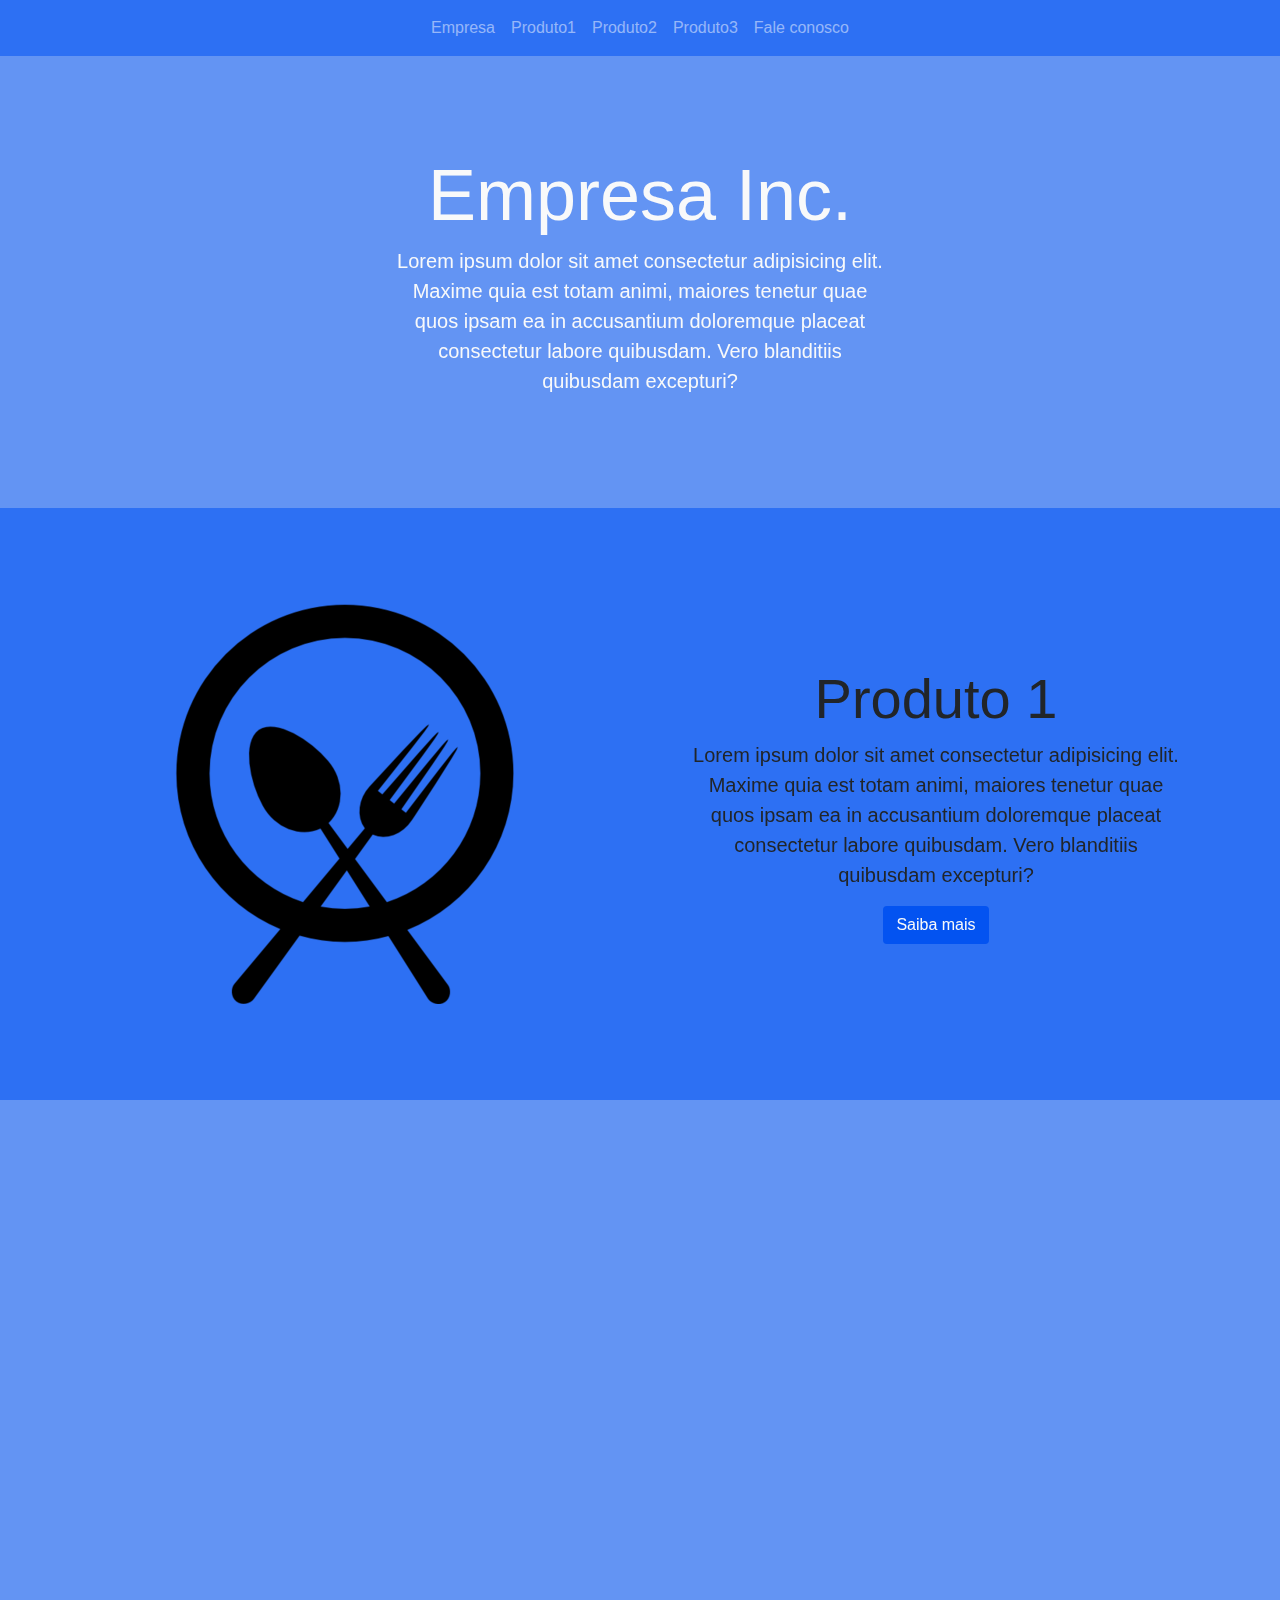
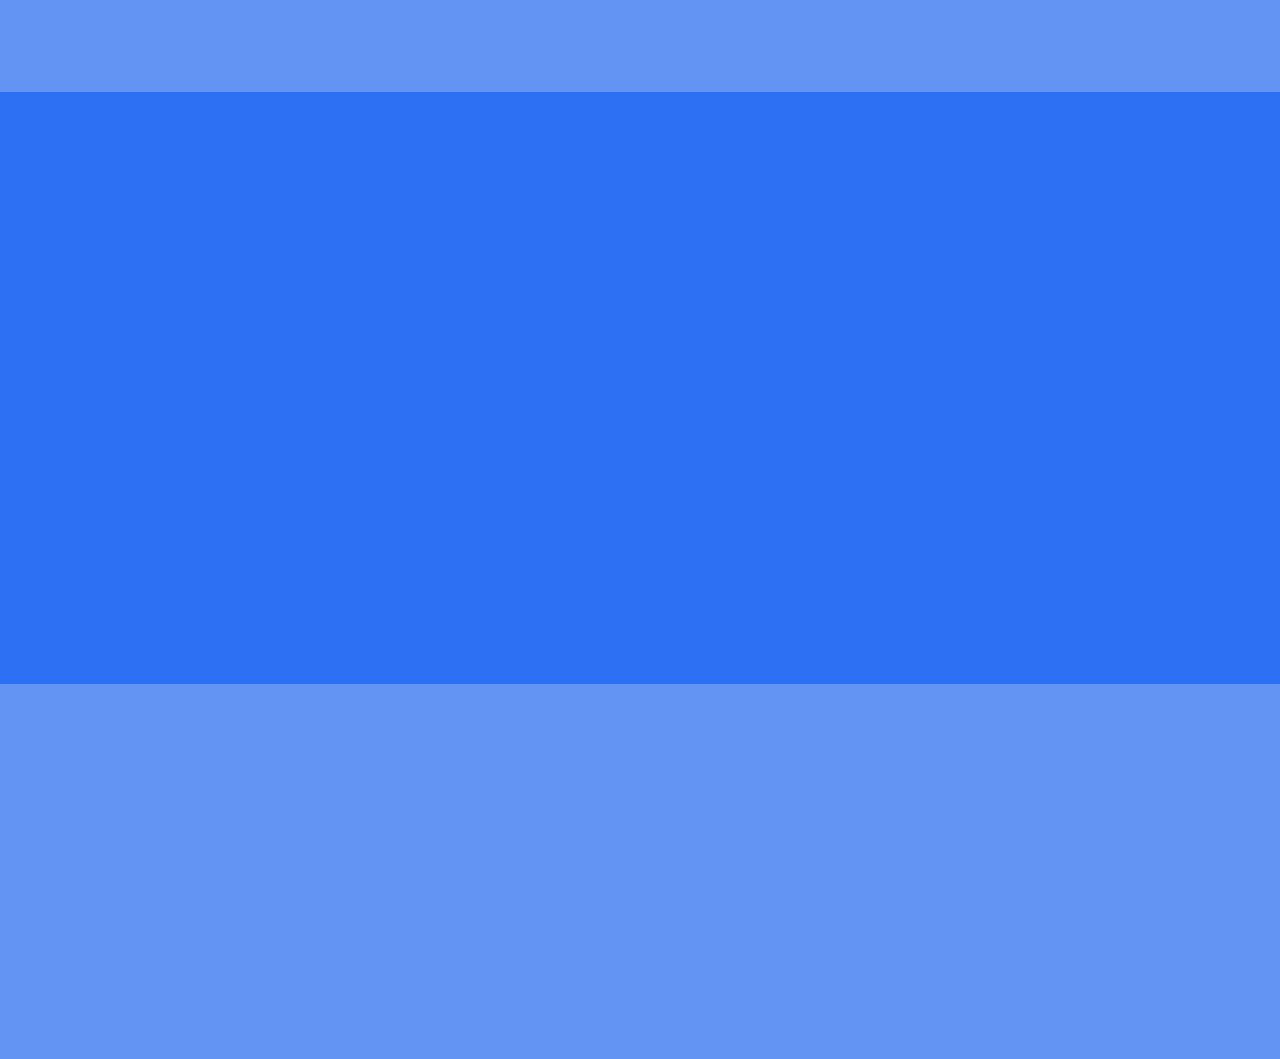
==== index.html @ 60d7c310 "Commit Inicial" ====
<!DOCTYPE html>
<html lang="pt-br">

<head>
    <meta charset="UTF-8">
    <meta name="viewport" content="width=device-width, initial-scale=1.0">
    <link rel="stylesheet" href="css/bootstrap.min.css">
    <link rel="stylesheet" href="https://unpkg.com/aos@2.3.1/dist/aos.css">
    <link rel="stylesheet" href="css/style.css">
    <title>Empresa</title>
</head>

<body class="bg1">
    <nav class="navbar navbar-expand-lg navbar-dark sticky-top">
        <button class="navbar-toggler" type="button" data-toggle="collapse" data-target="#navbarNav"
            aria-controls="navbarNav" aria-expanded="false" aria-label="Toggle navigation">
            <span class="navbar-toggler-icon"></span>
        </button>

        <div class="navbar-collapse collapse" id="navbarNav">
            <ul class="navbar-nav mx-auto">
                <li class="nav-item">
                    <a class="nav-link" href="#empresa">Empresa</a>
                </li>
                <li class="nav-item">
                    <a class="nav-link" href="#produto1">Produto1</a>
                </li>
                <li class="nav-item">
                    <a class="nav-link" href="#produto2">Produto2</a>
                </li>
                <li class="nav-item">
                    <a class="nav-link" href="#produto3">Produto3</a>
                </li>
                <li class="nav-item">
                    <a class="nav-link" href="#contato">Fale conosco</a>
                </li>
            </ul>
        </div>
    </nav>

    <header>
        <div id="empresa" class="container-fluid">
            <div class="row bg3 align-items-center p-3 p-md-5">
                <div data-aos="fade-up" data-aos-delay="200" class="col-md-6 text-center mx-auto p-3 p-md-5">
                    <h2 class="display-3 text-light">Empresa Inc.</h2>

                    <p class="lead font-weight-normal text-light">Lorem ipsum dolor sit amet consectetur adipisicing
                        elit. Maxime
                        quia est totam animi, maiores tenetur quae quos ipsam ea in accusantium doloremque placeat
                        consectetur labore quibusdam. Vero blanditiis quibusdam excepturi?</p>
                </div>
            </div>
        </div>
    </header>

    <main>
        <section id="produto1">
            <div class="container-fluid">
                <div class="row bg4 align-items-center p-3 p-md-5">
                    <div data-aos="zoom-in-right" data-aos-delay="200" class="col-12 col-md-6 text-center mx-auto p-3 p-md-5">
                        <picture class="">
                            <img src="img/food.png" class="img-fluid" alt="">
                        </picture>
                    </div>
                    <div data-aos="fade-left" data-aos-delay="200" class="col-12 col-md-6 text-center mx-auto p-3 p-md-5">
                        <h2 class="display-4 font-weight-normal">Produto 1</h2>

                        <p class="lead font-weight-light">Lorem ipsum dolor sit amet consectetur adipisicing
                            elit. Maxime
                            quia est totam animi, maiores tenetur quae quos ipsam ea in accusantium doloremque placeat
                            consectetur labore quibusdam. Vero blanditiis quibusdam excepturi?</p>

                        <button class="btn btn-blue text-light">
                            Saiba mais
                        </button>
                    </div>
                </div>
            </div>
        </section>
        <section id="produto2">
            <div class="container-fluid">
                <div class="row bg3 align-items-center p-3 p-md-5">
                    <div data-aos="fade-right" data-aos-delay="200" class="col-12 col-md-6 text-center mx-auto p-3 p-md-5">
                        <h2 class="display-4 font-weight-normal">Produto 2</h2>

                        <p class="lead font-weight-light">Lorem ipsum dolor sit amet consectetur adipisicing
                            elit. Maxime
                            quia est totam animi, maiores tenetur quae quos ipsam ea in accusantium doloremque placeat
                            consectetur labore quibusdam. Vero blanditiis quibusdam excepturi?</p>

                        <button class="btn btn-blue text-light">
                            Saiba mais
                        </button>
                    </div>
                    <div data-aos="zoom-in-left" data-aos-delay="200" class="col-12 col-md-6 text-center mx-auto p-3 p-md-5">
                        <picture>
                            <img src="img/garrafa_vetor.png" class="img-fluid" alt="">
                        </picture>
                    </div>
                </div>
            </div>
        </section>
        <section id="produto3">
            <div class="container-fluid">
                <div class="row bg4 align-items-center p-3 p-md-5">
                    <div data-aos="zoom-in-right" data-aos-delay="200" class="col-12 col-md-6 text-center mx-auto p-3 p-md-5">
                        <picture>
                            <img src="img/chef.png" class="img-fluid" alt="">
                        </picture>
                    </div>
                    <div data-aos="fade-left" data-aos-delay="200" class="col-12 col-md-6 text-center mx-auto p-3 p-md-5">
                        <h2 class="display-4 font-weight-normal">Produto 3</h2>

                        <p class="lead font-weight-light">Lorem ipsum dolor sit amet consectetur adipisicing
                            elit. Maxime
                            quia est totam animi, maiores tenetur quae quos ipsam ea in accusantium doloremque placeat
                            consectetur labore quibusdam. Vero blanditiis quibusdam excepturi?</p>
                        <button class="btn btn-blue text-light">
                            Saiba mais
                        </button>

                    </div>
                </div>
            </div>
        </section>
    </main>

    <footer>
        <div id="contato" class="container-fluid">
            <div class="row bg3 align-items-center p-3 p-md-5">
                <div data-aos="fade-down" data-aos-delay="200" class="col-md-6 text-center mx-auto p-3 p-md-5">
                    <h2 class="display-3">Fale conosco</h2>
                    
                    <div class="row mt-3 justify-content-center">
                        <img class="mr-3" src="img/email_ico.png" alt="">
                        <h5>
                            Email: empresa.inc@empresa.com
                        <h5>
                    </div>

                    <div class="row mt-3 justify-content-center">
                        <img class="mr-3" src="img/telefone_ico.png" alt="">
                        <h5>
                            Telefone: (00) 90000-0000
                        <h5>
                    </div>                    

                </div>
            </div>
        </div>
    </footer>
    <!--Javascript-->
    <script src="js/jquery-3.5.1.min.js"></script>
    <script src="https://cdnjs.cloudflare.com/ajax/libs/popper.js/1.14.7/umd/popper.min.js"></script>
    <script src="https://unpkg.com/aos@2.3.1/dist/aos.js"></script>
    <script src="js/init.js"></script>
    <script src="js/bootstrap.bundle.min.js"></script>

</body>

</html>
---- css/style.css ----
body{
    background-color: #F3F7FE;
}

.navbar {
    background-color: #2D70F3;
}

.btn-blue {
    background-color: #0353F1;
}

.btn-blue:hover {
    background-color: #9EBCF6;
}

.bg1{
    background-color: #F3F7FE;
}

.bg2{
    background-color: #9EBCF6;
}

.bg3{
    background-color: #6394F3;
}

.bg4{
    background-color: #2D70F3;
}

.bg5{
    background-color: #0353F1;
}
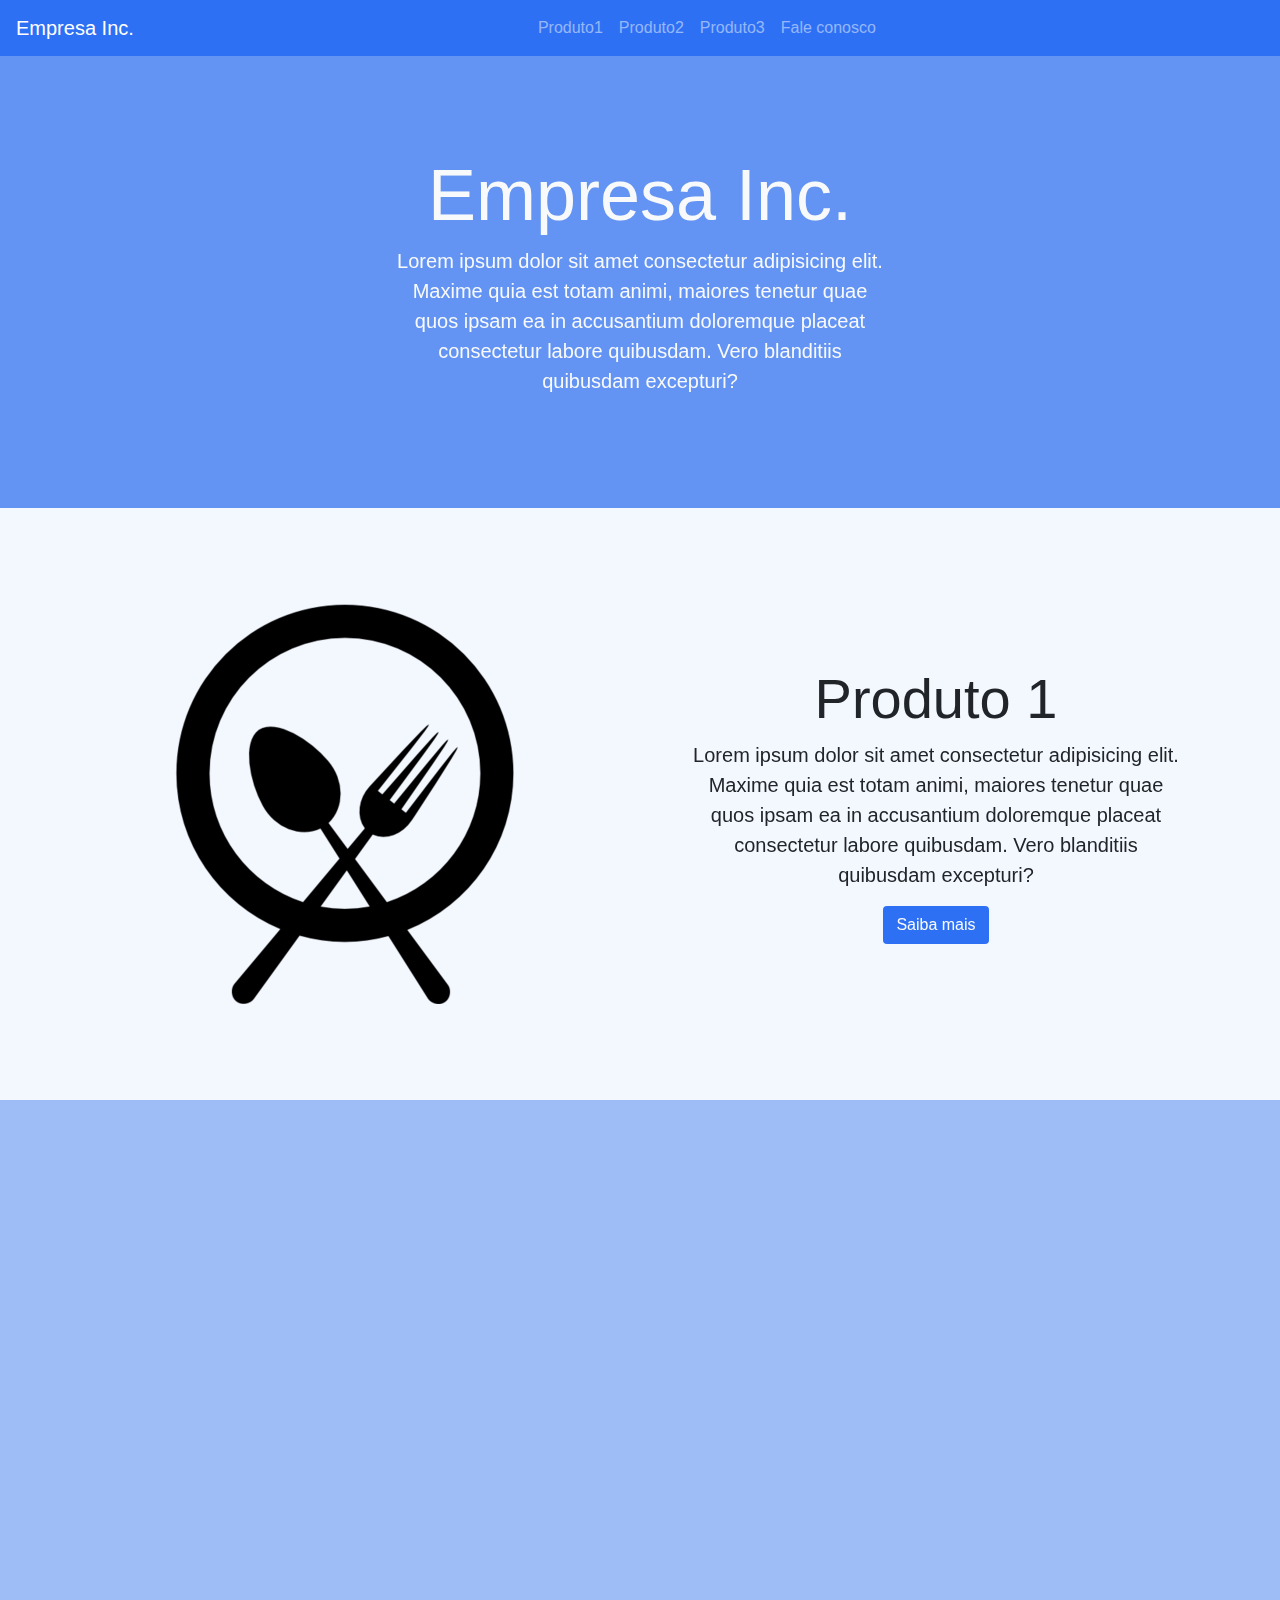
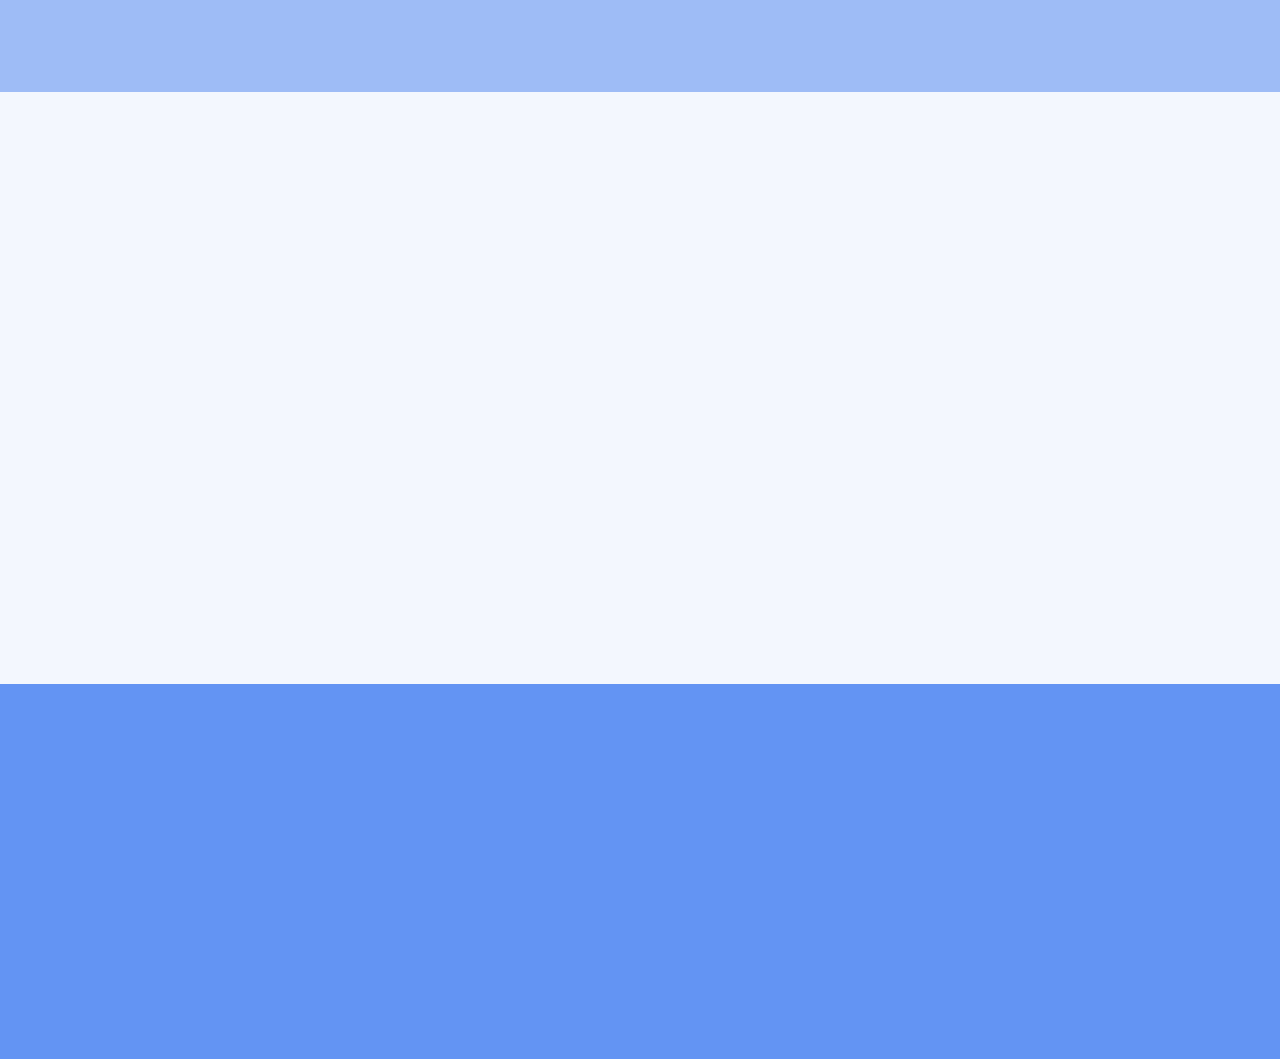
==== commit db61eca5: "Inserindo Modal, ajustando cores de background e corrigindo bugs de layout" ====
--- a/index.html
+++ b/index.html
@@ -12,16 +12,14 @@
 
 <body class="bg1">
     <nav class="navbar navbar-expand-lg navbar-dark sticky-top">
+        <a class="navbar-brand" href="#empresa">Empresa Inc.</a>
         <button class="navbar-toggler" type="button" data-toggle="collapse" data-target="#navbarNav"
             aria-controls="navbarNav" aria-expanded="false" aria-label="Toggle navigation">
             <span class="navbar-toggler-icon"></span>
         </button>
 
-        <div class="navbar-collapse collapse" id="navbarNav">
+        <div class="navbar-collapse collapse align-items-center" id="navbarNav">
             <ul class="navbar-nav mx-auto">
-                <li class="nav-item">
-                    <a class="nav-link" href="#empresa">Empresa</a>
-                </li>
                 <li class="nav-item">
                     <a class="nav-link" href="#produto1">Produto1</a>
                 </li>
@@ -41,10 +39,12 @@
     <header>
         <div id="empresa" class="container-fluid">
             <div class="row bg3 align-items-center p-3 p-md-5">
-                <div data-aos="fade-up" data-aos-delay="200" class="col-md-6 text-center mx-auto p-3 p-md-5">
+                <div data-aos="flip-up" data-aos-delay="200" data-aos-duration="600"
+                    class="col-md-6 text-center mx-auto p-3 p-md-5">
                     <h2 class="display-3 text-light">Empresa Inc.</h2>
 
-                    <p class="lead font-weight-normal text-light">Lorem ipsum dolor sit amet consectetur adipisicing
+                    <p class="lead font-weight-normal text-light">Lorem ipsum
+                        dolor sit amet consectetur adipisicing
                         elit. Maxime
                         quia est totam animi, maiores tenetur quae quos ipsam ea in accusantium doloremque placeat
                         consectetur labore quibusdam. Vero blanditiis quibusdam excepturi?</p>
@@ -56,13 +56,13 @@
     <main>
         <section id="produto1">
             <div class="container-fluid">
-                <div class="row bg4 align-items-center p-3 p-md-5">
-                    <div data-aos="zoom-in-right" data-aos-delay="200" class="col-12 col-md-6 text-center mx-auto p-3 p-md-5">
-                        <picture class="">
-                            <img src="img/food.png" class="img-fluid" alt="">
-                        </picture>
-                    </div>
-                    <div data-aos="fade-left" data-aos-delay="200" class="col-12 col-md-6 text-center mx-auto p-3 p-md-5">
+                <div class="row align-items-center p-3 p-md-5">
+                    <div data-aos="fade-down" data-aos-delay="200" data-aos-duration="600"
+                        class="col-10 col-md-6 text-center mx-auto p-3 p-md-5">
+                        <img src="img/food.png" class="img-fluid" alt="">
+                    </div>
+                    <div data-aos="fade-up" data-aos-delay="300" data-aos-duration="600"
+                        class="col-10 col-md-6 text-center mx-auto p-3 p-md-5">
                         <h2 class="display-4 font-weight-normal">Produto 1</h2>
 
                         <p class="lead font-weight-light">Lorem ipsum dolor sit amet consectetur adipisicing
@@ -70,17 +70,80 @@
                             quia est totam animi, maiores tenetur quae quos ipsam ea in accusantium doloremque placeat
                             consectetur labore quibusdam. Vero blanditiis quibusdam excepturi?</p>
 
-                        <button class="btn btn-blue text-light">
+                        <button class="btn btn-blue text-light" data-toggle="modal" data-target="#modalProduto1">
                             Saiba mais
                         </button>
+                    </div>
+                </div>
+            </div>
+            <!-- Modal Produto 1 -->
+            <div class="modal fade" id="modalProduto1" tabindex="-1" role="dialog" aria-labelledby="Produto1"
+                aria-hidden="true">
+                <div class="modal-dialog modal-lg modal-dialog-centered modal-dialog-scrollable">
+                    <div class="modal-content">
+                        <div class="modal-header justify-content-center">
+                            <h3 class=" display-4 modal-title">Produto 1</h5>
+                        </div>
+                        <div class="modal-body justify-content-center text-center mx-auto p-3">
+                            <img src="img/food.png" alt="" class="img-fluid pb-5">
+                            <p class="lead font-weight-light">Lorem ipsum dolor sit amet consectetur, adipisicing elit.
+                                Illo voluptates asperiores illum nihil, quam eius quia officia mollitia sit
+                                perspiciatis! Reprehenderit soluta tenetur praesentium! Necessitatibus dignissimos nisi
+                                illum iure adipisci.</p>
+
+                            <p class="lead font-weight-light">Lorem ipsum dolor sit amet consectetur, adipisicing elit.
+                                Illo voluptates asperiores illum nihil, quam eius quia officia mollitia sit
+                                perspiciatis! Reprehenderit soluta tenetur praesentium! Necessitatibus dignissimos nisi
+                                illum iure adipisci.</p>
+
+                            <div id="carouselProd1" class="carousel slide m-5" data-ride="carousel">
+                                <div class="carousel-inner">
+                                    <div class="carousel-item active">
+                                        <img src="img/food.png" class="img-fluid center-block" alt="...">
+                                    </div>
+                                    <div class="carousel-item">
+                                        <img src="img/food.png" class="img-fluid center-block" alt="...">
+                                    </div>
+                                    <div class="carousel-item">
+                                        <img src="img/food.png" class="img-fluid center-block" alt="...">
+                                    </div>
+                                </div>
+                                <a class="carousel-control-prev" href="#carouselProd1" role="button" data-slide="prev">
+                                    <span class="carousel-control-prev-icon" aria-hidden="true"></span>
+                                    <span class="sr-only">Previous</span>
+                                </a>
+                                <a class="carousel-control-next" href="#carouselProd1" role="button" data-slide="next">
+                                    <span class="carousel-control-next-icon" aria-hidden="true"></span>
+                                    <span class="sr-only">Next</span>
+                                </a>
+                            </div>
+
+                            <p class="lead font-weight-light">Lorem ipsum dolor sit amet consectetur, adipisicing elit.
+                                Illo voluptates asperiores illum nihil, quam eius quia officia mollitia sit
+                                perspiciatis! Reprehenderit soluta tenetur praesentium! Necessitatibus dignissimos nisi
+                                illum iure adipisci.</p>
+
+                            <p class="lead font-weight-light">Lorem ipsum dolor sit amet consectetur, adipisicing elit.
+                                Illo voluptates asperiores illum nihil, quam eius quia officia mollitia sit
+                                perspiciatis! Reprehenderit soluta tenetur praesentium! Necessitatibus dignissimos nisi
+                                illum iure adipisci.</p>
+
+                            <button type="button" class="btn btn-secondary" data-dismiss="modal">Fechar</button>
+
+                        </div>
                     </div>
                 </div>
             </div>
         </section>
         <section id="produto2">
             <div class="container-fluid">
-                <div class="row bg3 align-items-center p-3 p-md-5">
-                    <div data-aos="fade-right" data-aos-delay="200" class="col-12 col-md-6 text-center mx-auto p-3 p-md-5">
+                <div class="row bg2 align-items-center p-3 p-md-5">
+                    <div data-aos="fade-down" data-aos-delay="300" data-aos-duration="600"
+                        class="col-10 col-md-6 text-center mx-auto p-3 p-md-5 order-md-2">
+                        <img src="img/garrafa_vetor.png" class="img-fluid" alt="">
+                    </div>
+                    <div data-aos="fade-up" data-aos-delay="300" data-aos-duration="600"
+                        class="col-10 col-md-6 text-center mx-auto p-3 p-md-5 order-md-1">
                         <h2 class="display-4 font-weight-normal">Produto 2</h2>
 
                         <p class="lead font-weight-light">Lorem ipsum dolor sit amet consectetur adipisicing
@@ -88,62 +151,173 @@
                             quia est totam animi, maiores tenetur quae quos ipsam ea in accusantium doloremque placeat
                             consectetur labore quibusdam. Vero blanditiis quibusdam excepturi?</p>
 
-                        <button class="btn btn-blue text-light">
+                        <button class="btn btn-blue text-light" data-toggle="modal" data-target="#modalProduto2">
                             Saiba mais
                         </button>
                     </div>
-                    <div data-aos="zoom-in-left" data-aos-delay="200" class="col-12 col-md-6 text-center mx-auto p-3 p-md-5">
-                        <picture>
-                            <img src="img/garrafa_vetor.png" class="img-fluid" alt="">
-                        </picture>
+                </div>
+            </div>
+            <!-- Modal Produto 2 -->
+            <div class="modal fade" id="modalProduto2" tabindex="-1" role="dialog" aria-labelledby="Produto2"
+                aria-hidden="true">
+                <div class="modal-dialog modal-lg modal-dialog-centered modal-dialog-scrollable">
+                    <div class="modal-content">
+                        <div class="modal-header justify-content-center">
+                            <h3 class=" display-4 modal-title">Produto 2</h5>
+                        </div>
+                        <div class="modal-body justify-content-center text-center mx-auto p-3">
+                            <img src="img/garrafa_vetor.png" alt="" class="img-fluid pb-5">
+                            <p class="lead font-weight-light">Lorem ipsum dolor sit amet consectetur, adipisicing elit.
+                                Illo voluptates asperiores illum nihil, quam eius quia officia mollitia sit
+                                perspiciatis! Reprehenderit soluta tenetur praesentium! Necessitatibus dignissimos nisi
+                                illum iure adipisci.</p>
+
+                            <p class="lead font-weight-light">Lorem ipsum dolor sit amet consectetur, adipisicing elit.
+                                Illo voluptates asperiores illum nihil, quam eius quia officia mollitia sit
+                                perspiciatis! Reprehenderit soluta tenetur praesentium! Necessitatibus dignissimos nisi
+                                illum iure adipisci.</p>
+
+                            <div id="carouselProd2" class="carousel slide m-5" data-ride="carousel">
+                                <div class="carousel-inner">
+                                    <div class="carousel-item active">
+                                        <img src="img/garrafa_vetor.png" class="img-fluid center-block" alt="...">
+                                    </div>
+                                    <div class="carousel-item">
+                                        <img src="img/garrafa_vetor.png" class="img-fluid center-block" alt="...">
+                                    </div>
+                                    <div class="carousel-item">
+                                        <img src="img/garrafa_vetor.png" class="img-fluid center-block" alt="...">
+                                    </div>
+                                </div>
+                                <a class="carousel-control-prev" href="#carouselProd2" role="button" data-slide="prev">
+                                    <span class="carousel-control-prev-icon" aria-hidden="true"></span>
+                                    <span class="sr-only">Previous</span>
+                                </a>
+                                <a class="carousel-control-next" href="#carouselProd2" role="button" data-slide="next">
+                                    <span class="carousel-control-next-icon" aria-hidden="true"></span>
+                                    <span class="sr-only">Next</span>
+                                </a>
+                            </div>
+
+                            <p class="lead font-weight-light">Lorem ipsum dolor sit amet consectetur, adipisicing elit.
+                                Illo voluptates asperiores illum nihil, quam eius quia officia mollitia sit
+                                perspiciatis! Reprehenderit soluta tenetur praesentium! Necessitatibus dignissimos nisi
+                                illum iure adipisci.</p>
+
+                            <p class="lead font-weight-light">Lorem ipsum dolor sit amet consectetur, adipisicing elit.
+                                Illo voluptates asperiores illum nihil, quam eius quia officia mollitia sit
+                                perspiciatis! Reprehenderit soluta tenetur praesentium! Necessitatibus dignissimos nisi
+                                illum iure adipisci.</p>
+
+                            <button type="button" class="btn btn-secondary" data-dismiss="modal">Fechar</button>
+
+                        </div>
                     </div>
                 </div>
             </div>
         </section>
-        <section id="produto3">
-            <div class="container-fluid">
-                <div class="row bg4 align-items-center p-3 p-md-5">
-                    <div data-aos="zoom-in-right" data-aos-delay="200" class="col-12 col-md-6 text-center mx-auto p-3 p-md-5">
-                        <picture>
-                            <img src="img/chef.png" class="img-fluid" alt="">
-                        </picture>
-                    </div>
-                    <div data-aos="fade-left" data-aos-delay="200" class="col-12 col-md-6 text-center mx-auto p-3 p-md-5">
-                        <h2 class="display-4 font-weight-normal">Produto 3</h2>
-
-                        <p class="lead font-weight-light">Lorem ipsum dolor sit amet consectetur adipisicing
-                            elit. Maxime
-                            quia est totam animi, maiores tenetur quae quos ipsam ea in accusantium doloremque placeat
-                            consectetur labore quibusdam. Vero blanditiis quibusdam excepturi?</p>
-                        <button class="btn btn-blue text-light">
-                            Saiba mais
-                        </button>
-
-                    </div>
-                </div>
-            </div>
-        </section>
+
     </main>
-
+    <section id="produto3">
+        <div class="container-fluid">
+            <div class="row align-items-center p-3 p-md-5">
+                <div data-aos="fade-down" data-aos-delay="300" data-aos-duration="600"
+                    class="col-10 col-md-6 text-center mx-auto p-3 p-md-5">
+                    <img src="img/chef.png" class="img-fluid" alt="">
+                </div>
+                <div data-aos="fade-up" data-aos-delay="300" data-aos-duration="600"
+                    class="col-10 col-md-6 text-center mx-auto p-3 p-md-5">
+                    <h2 class="display-4 font-weight-normal">Produto 3</h2>
+
+                    <p class="lead font-weight-light">Lorem ipsum dolor sit amet consectetur adipisicing
+                        elit. Maxime
+                        quia est totam animi, maiores tenetur quae quos ipsam ea in accusantium doloremque placeat
+                        consectetur labore quibusdam. Vero blanditiis quibusdam excepturi?</p>
+                    <button class="btn btn-blue text-light" data-toggle="modal" data-target="#modalProduto3">
+                        Saiba mais
+                    </button>
+
+                </div>
+            </div>
+        </div>
+        <!-- Modal Produto 3 -->
+        <div class="modal fade" id="modalProduto3" tabindex="-1" role="dialog" aria-labelledby="Produto3"
+            aria-hidden="true">
+            <div class="modal-dialog modal-lg modal-dialog-centered modal-dialog-scrollable">
+                <div class="modal-content">
+                    <div class="modal-header justify-content-center">
+                        <h3 class=" display-4 modal-title">Produto 3</h5>
+                    </div>
+                    <div class="modal-body justify-content-center text-center mx-auto p-3">
+                        <img src="img/chef.png" alt="" class="img-fluid pb-5">
+                        <p class="lead font-weight-light">Lorem ipsum dolor sit amet consectetur, adipisicing elit. Illo
+                            voluptates asperiores illum nihil, quam eius quia officia mollitia sit perspiciatis!
+                            Reprehenderit soluta tenetur praesentium! Necessitatibus dignissimos nisi illum iure
+                            adipisci.</p>
+
+                        <p class="lead font-weight-light">Lorem ipsum dolor sit amet consectetur, adipisicing elit. Illo
+                            voluptates asperiores illum nihil, quam eius quia officia mollitia sit perspiciatis!
+                            Reprehenderit soluta tenetur praesentium! Necessitatibus dignissimos nisi illum iure
+                            adipisci.</p>
+
+                        <div id="carouselProd3" class="carousel slide m-5" data-ride="carousel">
+                            <div class="carousel-inner">
+                                <div class="carousel-item active  ">
+                                    <img src="img/chef.png" class="img-fluid center-block" alt="...">
+                                </div>
+                                <div class="carousel-item">
+                                    <img src="img/chef.png" class="img-fluid center-block" alt="...">
+                                </div>
+                                <div class="carousel-item">
+                                    <img src="img/chef.png" class="img-fluid center-block" alt="...">
+                                </div>
+                            </div>
+                            <a class="carousel-control-prev" href="#carouselProd3" role="button" data-slide="prev">
+                                <span class="carousel-control-prev-icon" aria-hidden="true"></span>
+                                <span class="sr-only">Previous</span>
+                            </a>
+                            <a class="carousel-control-next" href="#carouselProd3" role="button" data-slide="next">
+                                <span class="carousel-control-next-icon" aria-hidden="true"></span>
+                                <span class="sr-only">Next</span>
+                            </a>
+                        </div>
+
+                        <p class="lead font-weight-light">Lorem ipsum dolor sit amet consectetur, adipisicing elit. Illo
+                            voluptates asperiores illum nihil, quam eius quia officia mollitia sit perspiciatis!
+                            Reprehenderit soluta tenetur praesentium! Necessitatibus dignissimos nisi illum iure
+                            adipisci.</p>
+
+                        <p class="lead font-weight-light">Lorem ipsum dolor sit amet consectetur, adipisicing elit. Illo
+                            voluptates asperiores illum nihil, quam eius quia officia mollitia sit perspiciatis!
+                            Reprehenderit soluta tenetur praesentium! Necessitatibus dignissimos nisi illum iure
+                            adipisci.</p>
+
+                        <button type="button" class="btn btn-secondary" data-dismiss="modal">Fechar</button>
+
+                    </div>
+                </div>
+            </div>
+        </div>
+    </section>
     <footer>
         <div id="contato" class="container-fluid">
             <div class="row bg3 align-items-center p-3 p-md-5">
-                <div data-aos="fade-down" data-aos-delay="200" class="col-md-6 text-center mx-auto p-3 p-md-5">
+                <div data-aos="flip-down" data-aos-delay="300" class="col-md-6 text-center mx-auto p-3 p-md-5">
                     <h2 class="display-3">Fale conosco</h2>
-                    
+
                     <div class="row mt-3 justify-content-center">
                         <img class="mr-3" src="img/email_ico.png" alt="">
                         <h5>
                             Email: empresa.inc@empresa.com
-                        <h5>
+                        </h5>
                     </div>
 
                     <div class="row mt-3 justify-content-center">
                         <img class="mr-3" src="img/telefone_ico.png" alt="">
                         <h5>
                             Telefone: (00) 90000-0000
-                        <h5>
-                    </div>                    
+                        </h5>
+                    </div>
 
                 </div>
             </div>
--- a/css/style.css
+++ b/css/style.css
@@ -1,5 +1,6 @@
 body{
     background-color: #F3F7FE;
+    overflow-x: hidden;
 }
 
 .navbar {
@@ -7,11 +8,11 @@
 }
 
 .btn-blue {
-    background-color: #0353F1;
+    background-color: #2D70F3;
 }
 
 .btn-blue:hover {
-    background-color: #9EBCF6;
+    background-color: #6394F3;
 }
 
 .bg1{
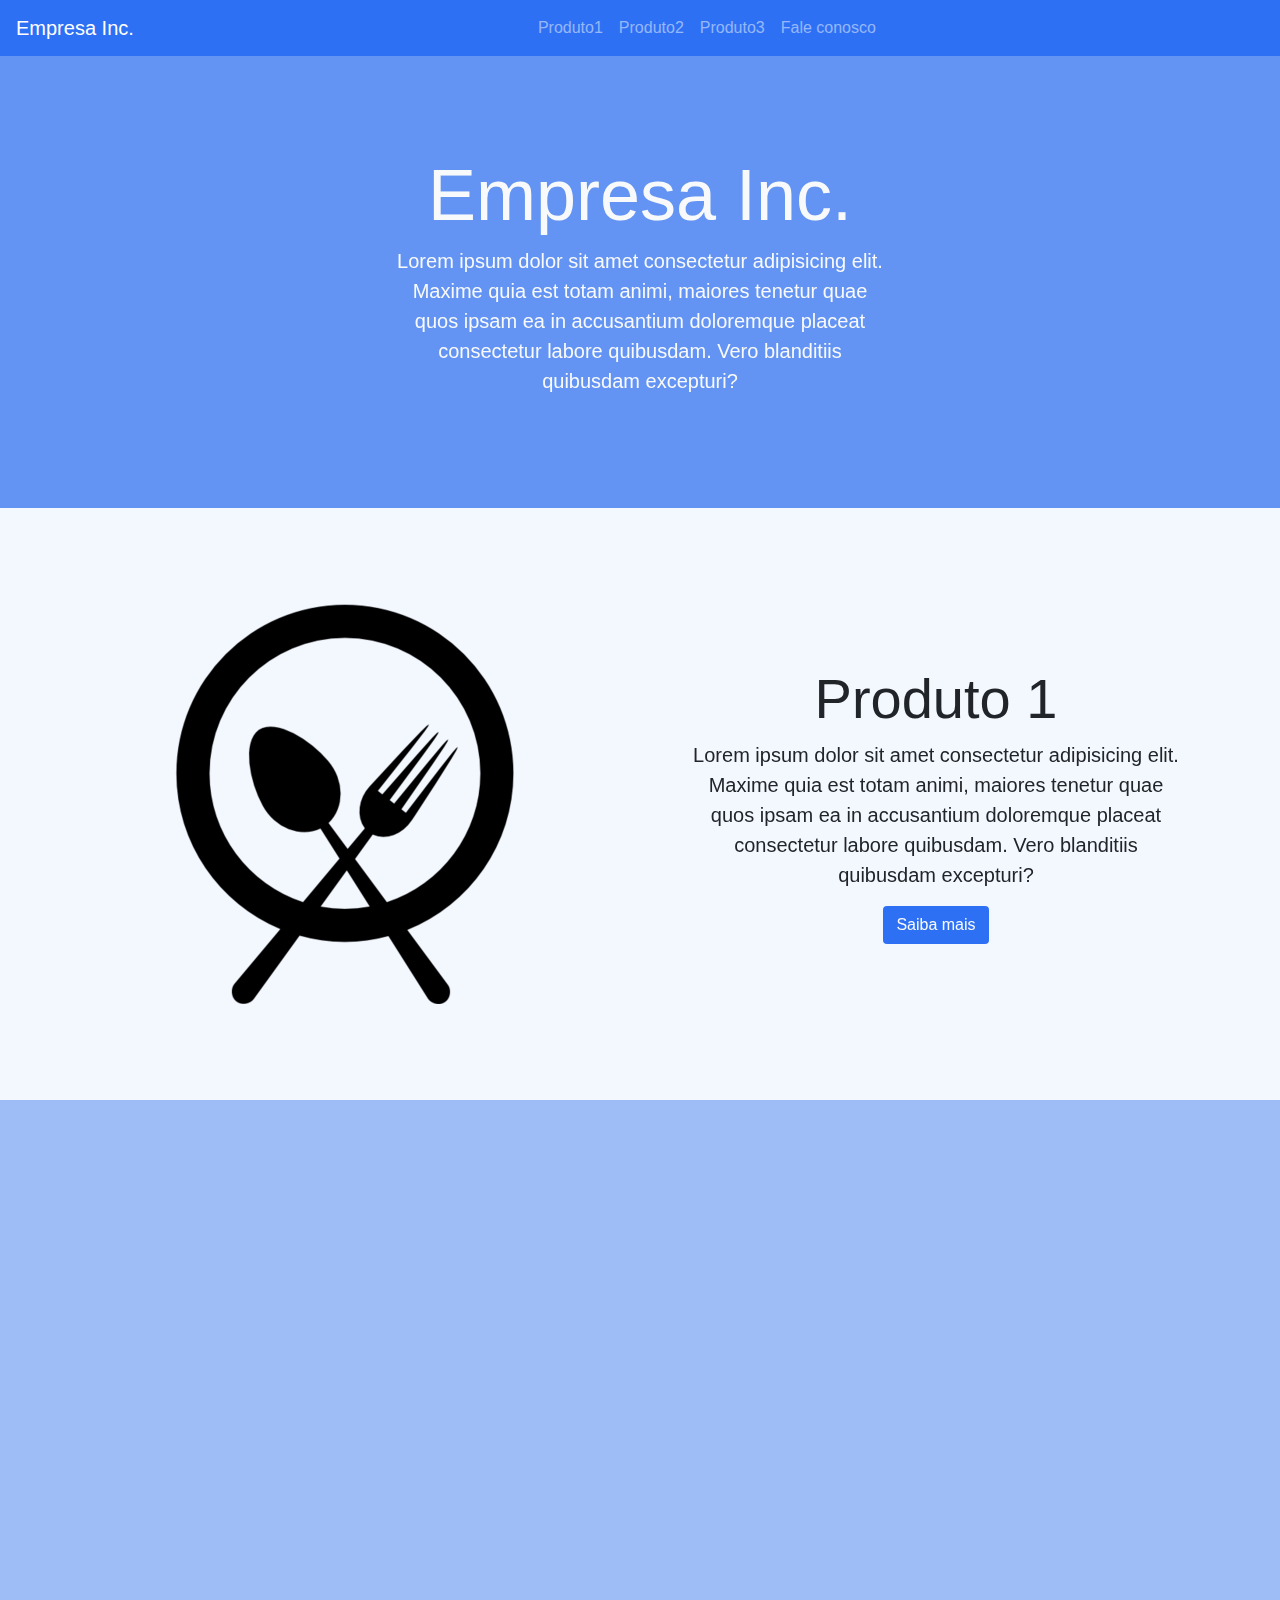
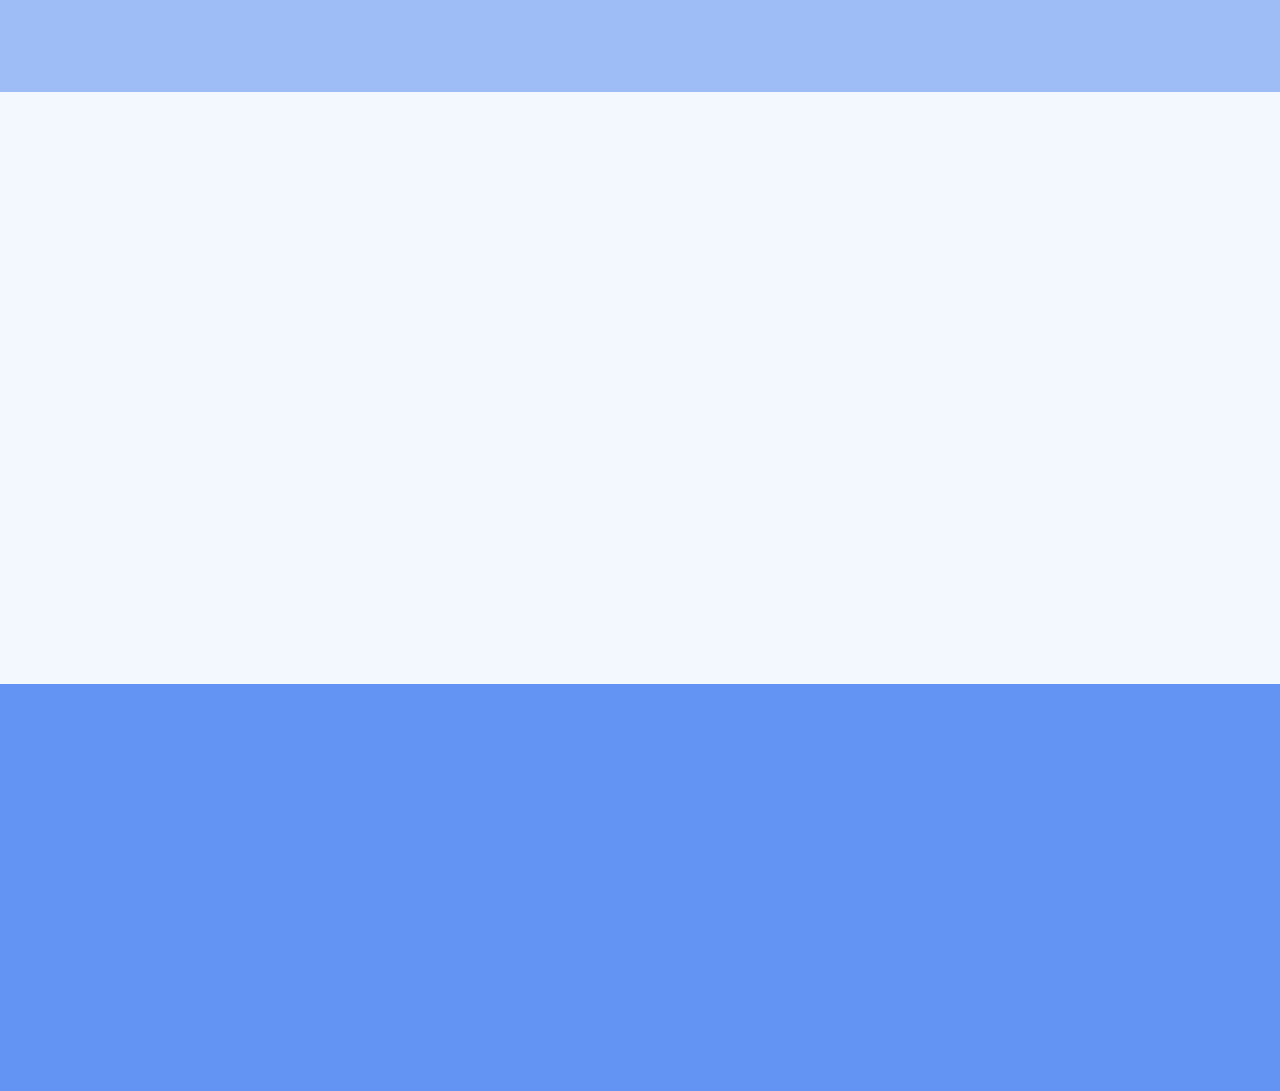
==== commit 8eca62e5: "Mudando disposição das imagens e textos da seção de Fale conosco" ====
--- a/index.html
+++ b/index.html
@@ -301,12 +301,14 @@
     </section>
     <footer>
         <div id="contato" class="container-fluid">
-            <div class="row bg3 align-items-center p-3 p-md-5">
+            <div class="row bg3 align-items-center p-3 p-md-3">
                 <div data-aos="flip-down" data-aos-delay="300" class="col-md-6 text-center mx-auto p-3 p-md-5">
                     <h2 class="display-3">Fale conosco</h2>
 
                     <div class="row mt-3 justify-content-center">
-                        <img class="mr-3" src="img/email_ico.png" alt="">
+                        <img class="mr-2" src="img/email_ico.png" alt="">
+                    </div>
+                    <div class="row mt-3 justify-content-center">
                         <h5>
                             Email: empresa.inc@empresa.com
                         </h5>
@@ -314,11 +316,12 @@
 
                     <div class="row mt-3 justify-content-center">
                         <img class="mr-3" src="img/telefone_ico.png" alt="">
+                    </div>
+                    <div class="row mt-3 justify-content-center">
                         <h5>
                             Telefone: (00) 90000-0000
                         </h5>
                     </div>
-
                 </div>
             </div>
         </div>
